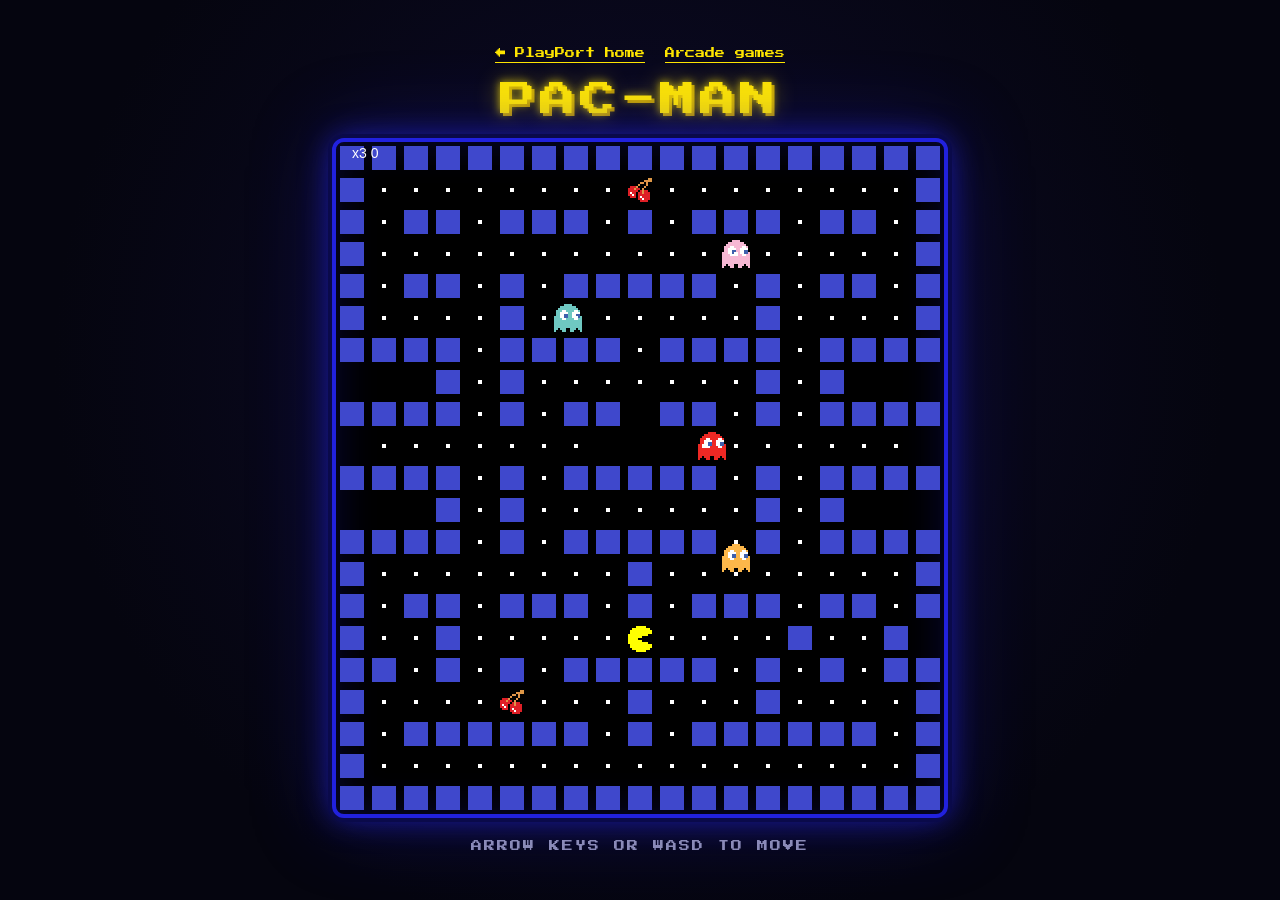
==== games/pacman/index.html @ d5c8c3d9 "Add Pac-Man with an Arcade category and same-tab navigation" ====
<!DOCTYPE html>
<html lang="en">
<head>
    <meta charset="UTF-8">
    <meta name="viewport" content="width=device-width, initial-scale=1.0">
    <title>Pac-Man</title>
    <link rel="stylesheet" href="pacman.css">
    <script src="pacman.js"></script>
</head>
<body>
<nav class="game-nav" aria-label="Game navigation"><a href="../../index.html">← PlayPort home</a><a href="../../arcade.html">Arcade games</a></nav>
    <canvas id="board"></canvas>
</body>
</html>
---- games/pacman/pacman.css ----
/* body {
  text-align: center;
}
*/

/* #board {
  background-color: black;
}
*/

/* ==========================================================================
   PAC-MAN STYLES
   Works with your existing HTML (just a <canvas id="board">).
   The title and controls hint are drawn with CSS, so no HTML changes needed.
   ========================================================================== */

/* Retro arcade font. If you're offline it falls back to monospace. */
@import url("https://fonts.googleapis.com/css2?family=Press+Start+2P&display=swap");

/* ----- Colors (change these to re-theme the whole page) ----- */
:root {
  --bg-dark: #05050f;
  --bg-mid: #0d0b2b;
  --maze-blue: #2121de;
  --pac-yellow: #ffe600;
  --text-dim: #8a8ab8;
}

/* ----- Page background and layout ----- */
* {
  box-sizing: border-box;
}

html {
  height: 100%;
}

body {
  margin: 0;
  min-height: 100%;
  padding: 24px 16px;

  /* Stack title, board, and hint vertically, centered on screen */
  display: flex;
  flex-direction: column;
  align-items: center;
  justify-content: center;
  gap: 20px;
  text-align: center;

  font-family: "Press Start 2P", "Courier New", monospace;
  color: #fff;

  /* Soft glow in the middle fading to near-black, plus a faint dot grid */
  background-color: var(--bg-dark);
  background-image:
    radial-gradient(circle at 50% 40%, var(--bg-mid) 0%, var(--bg-dark) 70%),
    radial-gradient(rgba(255, 255, 255, 0.06) 1px, transparent 1px);
  background-size:
    100% 100%,
    24px 24px;
  background-attachment: fixed;
}

/* ----- Title above the board ----- */
body::before {
  content: "PAC-MAN";
  font-size: clamp(22px, 4vw, 36px);
  letter-spacing: 4px;
  color: var(--pac-yellow);
  text-shadow:
    0 0 8px rgba(255, 230, 0, 0.8),
    0 0 24px rgba(255, 230, 0, 0.4),
    3px 3px 0 #b38f00;
}

/* ----- The game board ----- */
#board {
  background-color: black;
  display: block; /* removes the small gap browsers leave under a canvas */

  /* Shrinks the board to fit small windows while keeping its proportions */
  max-width: 100%;
  max-height: calc(100vh - 140px);
  width: auto;
  height: auto;

  /* Glowing blue arcade-cabinet frame */
  border: 4px solid var(--maze-blue);
  border-radius: 12px;
  box-shadow:
    0 0 0 4px #0a0a4a,
    0 0 30px rgba(33, 33, 222, 0.7),
    0 0 80px rgba(33, 33, 222, 0.35),
    inset 0 0 40px rgba(33, 33, 222, 0.25);
}

/* ----- Controls hint below the board ----- */
body::after {
  content: "ARROW KEYS OR WASD TO MOVE";
  font-size: clamp(8px, 1.4vw, 11px);
  letter-spacing: 2px;
  line-height: 1.6;
  color: var(--text-dim);
}

.game-nav { order:-1; display:flex; flex-wrap:wrap; justify-content:center; gap:20px; font-size:10px; line-height:1.8; }
.game-nav a { color:var(--pac-yellow); text-underline-offset:4px; }
#board { max-height:calc(100dvh - 210px); }
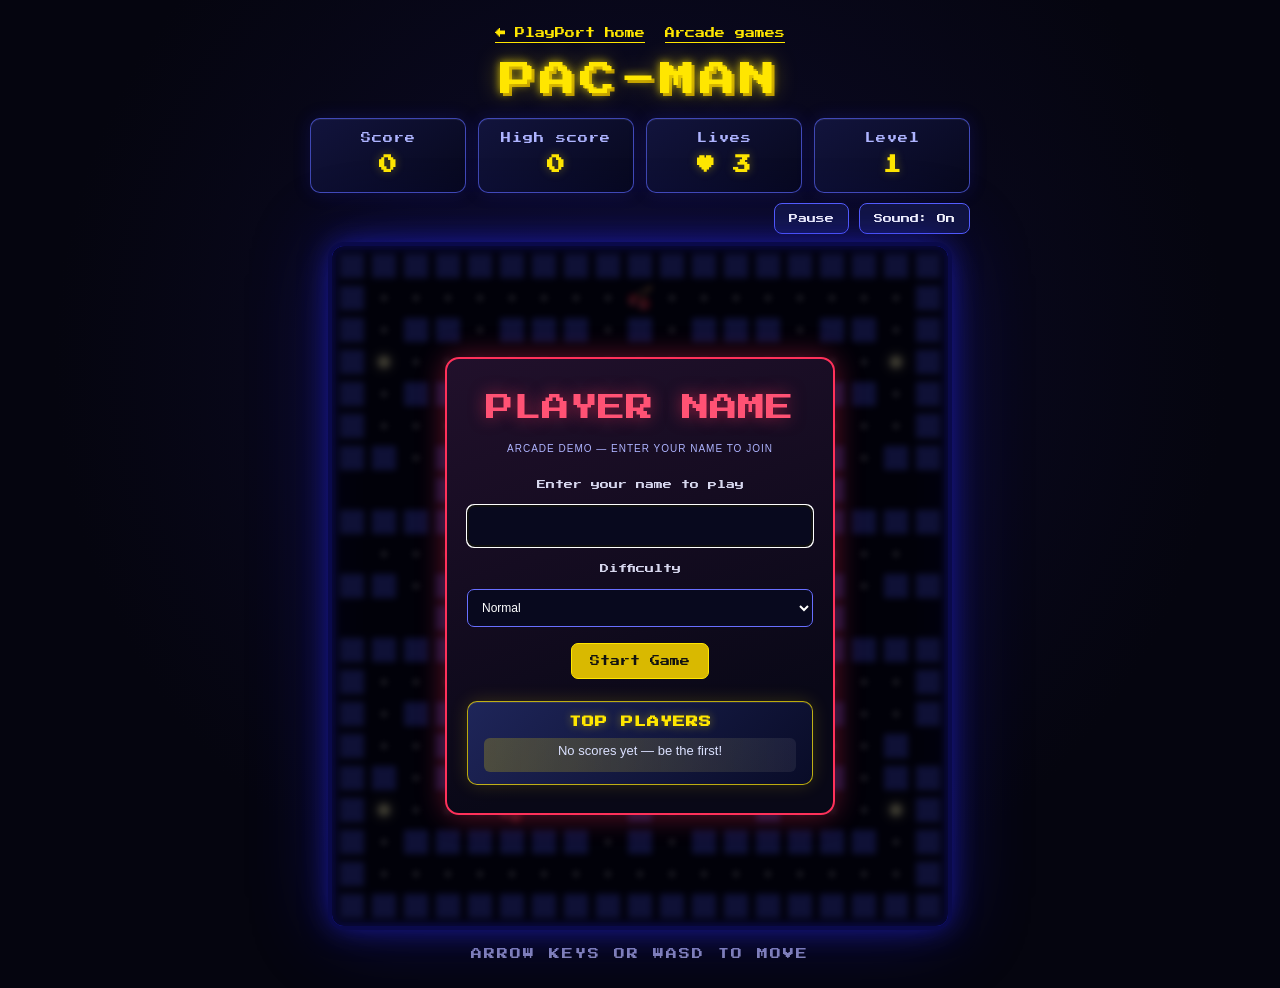
==== commit 821217b1: "Update Pac-Man to latest version with player setup, HUD, and audio" ====
--- a/games/pacman/index.html
+++ b/games/pacman/index.html
@@ -4,11 +4,75 @@
     <meta charset="UTF-8">
     <meta name="viewport" content="width=device-width, initial-scale=1.0">
     <title>Pac-Man</title>
-    <link rel="stylesheet" href="pacman.css">
-    <script src="pacman.js"></script>
+    <link rel="icon" href="data:image/svg+xml,%3Csvg xmlns='http://www.w3.org/2000/svg' viewBox='0 0 32 32'%3E%3Ccircle cx='16' cy='16' r='15' fill='%23ffe600'/%3E%3Cpath d='M16 16 30 8a16 16 0 0 0 0 16z' fill='%2305050f'/%3E%3C/svg%3E">
+    <link rel="stylesheet" href="pacman.css?v=20261026">
+    <script src="pacman-audio.js?v=20261026"></script>
+    <script src="pacman.js?v=20261026"></script>
 </head>
 <body>
-<nav class="game-nav" aria-label="Game navigation"><a href="../../index.html">← PlayPort home</a><a href="../../arcade.html">Arcade games</a></nav>
-    <canvas id="board"></canvas>
+    <nav class="playport-nav" aria-label="PlayPort navigation"><a href="../../index.html">← PlayPort home</a><a href="../../arcade.html">Arcade games</a></nav>
+    <main class="game-shell">
+        <section class="hud" aria-label="Game status">
+            <div class="hud-item"><span class="hud-label">Score</span><strong id="score">0</strong></div>
+            <div class="hud-item"><span class="hud-label">High score</span><strong id="high-score">0</strong></div>
+            <div class="hud-item"><span class="hud-label">Lives</span><strong id="lives">3</strong></div>
+            <div class="hud-item"><span class="hud-label">Level</span><strong id="level">1</strong></div>
+        </section>
+        <div class="game-controls">
+            <button id="pause-button" type="button">Pause</button>
+            <button id="sound-button" type="button" aria-pressed="true">Sound: On</button>
+        </div>
+        <div class="board-wrap">
+            <canvas id="board"></canvas>
+            <div id="start-screen" class="game-over start-screen" aria-live="polite">
+                <form id="start-form" class="game-over-card">
+                    <p class="game-over-kicker">PLAYER NAME</p>
+                    <p class="attract-hint">ARCADE DEMO — ENTER YOUR NAME TO JOIN</p>
+                    <label class="name-label" for="player-name">Enter your name to play</label>
+                    <input id="player-name" name="playerName" maxlength="16" autocomplete="nickname" required>
+                    <label class="name-label" for="difficulty">Difficulty</label>
+                    <select id="difficulty" name="difficulty">
+                        <option value="easy">Easy</option>
+                        <option value="normal" selected>Normal</option>
+                        <option value="hard">Hard</option>
+                    </select>
+                    <button class="start-button" type="submit">Start Game</button>
+                    <section class="leaderboard" aria-label="Top high scores">
+                        <h2>TOP PLAYERS</h2>
+                        <ol id="leaderboard-list"></ol>
+                    </section>
+                </form>
+            </div>
+            <div id="ready-overlay" class="ready-overlay" hidden>READY!</div>
+            <div id="intermission-overlay" class="game-over intermission-overlay" aria-live="polite" hidden>
+                <div class="game-over-card">
+                    <p class="game-over-kicker">COFFEE BREAK</p>
+                    <p id="intermission-caption" class="restart-hint">LEVEL COMPLETE</p>
+                    <div class="intermission-scene" aria-hidden="true"><span class="scene-pacman">●</span><span class="scene-ghost">●</span></div>
+                </div>
+            </div>
+            <div id="kill-screen" class="game-over kill-screen" aria-live="assertive" hidden>
+                <div class="game-over-card">
+                    <p class="game-over-kicker">LEVEL 256</p>
+                    <p class="final-score">MAZE CORRUPTION</p>
+                    <p class="restart-hint">The arcade cabinet has reached its infamous kill screen.</p>
+                </div>
+            </div>
+            <div id="game-over" class="game-over" aria-live="polite" hidden>
+                <div class="game-over-card">
+                    <p class="game-over-kicker">GAME OVER</p>
+                    <p class="final-score">Score <strong id="final-score">0</strong></p>
+                    <p class="restart-hint">Level <span id="final-level">1</span></p>
+                    <p class="restart-hint">Press any key to play again</p>
+                </div>
+            </div>
+        </div>
+        <nav class="touch-controls" aria-label="Touch movement controls">
+            <button type="button" data-direction="U" aria-label="Move up">▲</button>
+            <div><button type="button" data-direction="L" aria-label="Move left">◀</button><button type="button" data-direction="D" aria-label="Move down">▼</button><button type="button" data-direction="R" aria-label="Move right">▶</button></div>
+        </nav>
+    </main>
 </body>
 </html>
+
+
--- a/games/pacman/pacman.css
+++ b/games/pacman/pacman.css
@@ -104,6 +104,280 @@
   color: var(--text-dim);
 }
 
-.game-nav { order:-1; display:flex; flex-wrap:wrap; justify-content:center; gap:20px; font-size:10px; line-height:1.8; }
-.game-nav a { color:var(--pac-yellow); text-underline-offset:4px; }
-#board { max-height:calc(100dvh - 210px); }
+.game-shell {
+  width: min(100%, 660px);
+}
+
+.hud {
+  display: grid;
+  grid-template-columns: repeat(4, 1fr);
+  gap: 12px;
+  margin-bottom: 14px;
+}
+
+.game-controls {
+  display: flex;
+  justify-content: flex-end;
+  gap: 10px;
+  margin: -4px 0 12px;
+}
+
+.game-controls button {
+  padding: 10px 14px;
+  border: 1px solid #565fff;
+  border-radius: 8px;
+  background: #11143d;
+  color: #fff;
+  font: inherit;
+  font-size: 9px;
+  cursor: pointer;
+}
+
+.game-controls button:hover, .game-controls button:focus-visible {
+  outline: none;
+  border-color: var(--pac-yellow);
+  box-shadow: 0 0 12px rgba(255, 230, 0, 0.3);
+}
+
+
+.hud-item {
+  min-width: 0;
+  padding: 14px 10px;
+  border: 1px solid rgba(93, 105, 255, 0.65);
+  border-radius: 10px;
+  background: linear-gradient(145deg, rgba(18, 20, 62, 0.98), rgba(7, 8, 29, 0.98));
+  box-shadow: 0 0 18px rgba(33, 33, 222, 0.2), inset 0 1px rgba(255, 255, 255, 0.06);
+}
+
+.hud-label {
+  display: block;
+  margin-bottom: 10px;
+  color: #aeb4ff;
+  font-size: clamp(8px, 1.4vw, 10px);
+  letter-spacing: 1px;
+}
+
+.hud-item strong {
+  display: block;
+  color: var(--pac-yellow);
+  font-size: clamp(13px, 2vw, 18px);
+  line-height: 1.4;
+  text-shadow: 0 0 10px rgba(255, 230, 0, 0.35);
+}
+
+.board-wrap {
+  position: relative;
+  width: fit-content;
+  max-width: 100%;
+  margin: 0 auto;
+}
+
+#board {
+  max-width: 100%;
+}
+
+.game-over {
+  position: absolute;
+  inset: 0;
+  display: grid;
+  place-items: center;
+  padding: 20px;
+  border-radius: 12px;
+  background: rgba(2, 2, 12, 0.78);
+  backdrop-filter: blur(3px);
+}
+
+.game-over[hidden] {
+  display: none;
+}
+
+.game-over-card {
+  width: min(100%, 390px);
+  padding: 28px 20px;
+  border: 2px solid #ff315a;
+  border-radius: 14px;
+  background: linear-gradient(160deg, #21102b, #090817 78%);
+  box-shadow: 0 0 28px rgba(255, 49, 90, 0.4);
+}
+
+.name-label {
+  display: block;
+  margin: 0 0 12px;
+  color: #d7d7ee;
+  font-size: 9px;
+  line-height: 1.8;
+}
+
+#player-name {
+  width: 100%;
+  margin-bottom: 14px;
+  padding: 12px;
+  border: 1px solid #686fff;
+  border-radius: 7px;
+  background: #08091e;
+  color: #fff;
+  font: 14px sans-serif;
+  text-align: center;
+}
+
+#difficulty {
+  width: 100%;
+  margin: 0 0 16px;
+  padding: 10px;
+  border: 1px solid #686fff;
+  border-radius: 7px;
+  background: #08091e;
+  color: white;
+  font: 12px sans-serif;
+}
+
+.leaderboard {
+  margin-top: 22px;
+  padding: 14px 16px 12px;
+  border: 1px solid rgba(255, 230, 0, 0.72);
+  border-radius: 10px;
+  background: linear-gradient(135deg, rgba(31, 38, 91, 0.98), rgba(9, 12, 40, 0.98));
+  box-shadow: 0 0 18px rgba(255, 230, 0, 0.16), inset 0 1px rgba(255, 255, 255, 0.09);
+  text-align: left;
+}
+.leaderboard h2 {
+  margin: 0 0 10px;
+  color: #ffe600;
+  font-size: 12px;
+  letter-spacing: 1px;
+  text-align: center;
+  text-shadow: 0 0 10px rgba(255, 230, 0, 0.45);
+}
+.leaderboard ol {
+  display: grid;
+  gap: 5px;
+  margin: 0;
+  padding: 0;
+  list-style: none;
+  counter-reset: leaderboard;
+  color: #fff;
+  font: 14px/1.4 Arial, sans-serif;
+}
+.leaderboard li {
+  counter-increment: leaderboard;
+  display: grid;
+  grid-template-columns: 28px minmax(0, 1fr) auto;
+  align-items: center;
+  gap: 8px;
+  min-height: 34px;
+  padding: 4px 9px;
+  border-radius: 6px;
+  background: rgba(255, 255, 255, 0.07);
+}
+.leaderboard li::before {
+  content: counter(leaderboard);
+  color: #ffe600;
+  font-weight: 800;
+  text-align: center;
+}
+.leaderboard li:first-child {
+  background: linear-gradient(90deg, rgba(255, 230, 0, 0.22), rgba(255, 255, 255, 0.07));
+}
+.leaderboard li:first-child::before { color: #fff2a1; }
+.leaderboard-name { overflow: hidden; text-overflow: ellipsis; white-space: nowrap; }
+.leaderboard-score { color: #ffe600; font-size: 15px; font-variant-numeric: tabular-nums; }
+.leaderboard .leaderboard-empty {
+  display: block;
+  color: #dbe1ff;
+  font-size: 13px;
+  text-align: center;
+}
+.leaderboard .leaderboard-empty::before { content: none; }
+
+.attract-hint { margin: -12px 0 20px; color: #aeb4ff; font: 10px/1.6 Arial, sans-serif; letter-spacing: 1px; }
+.intermission-overlay { z-index: 4; }
+.intermission-overlay .game-over-card { border-color: #ffe600; }
+.intermission-scene { position: relative; height: 58px; margin-top: 18px; overflow: hidden; }
+.intermission-scene span { position: absolute; top: 4px; font: 38px/1 Arial, sans-serif; }
+.scene-pacman { left: 0; color: #ffe600; animation: scene-pacman 2.4s linear infinite; }
+.scene-ghost { left: 0; color: #ff315a; animation: scene-ghost 2.4s linear infinite; }
+@keyframes scene-pacman { 0% { transform: translateX(10px) rotate(0); } 50% { transform: translateX(290px) rotate(0); } 51% { transform: translateX(290px) rotate(180deg); } 100% { transform: translateX(10px) rotate(180deg); } }
+@keyframes scene-ghost { 0% { transform: translateX(280px); } 50% { transform: translateX(12px); } 100% { transform: translateX(280px); } }
+.kill-screen { z-index: 5; background: rgba(3, 0, 8, 0.9); animation: kill-pulse .28s steps(2, end) infinite; }
+.kill-screen .game-over-card { border-color: #ff315a; box-shadow: 0 0 34px #ff315a; }
+@keyframes kill-pulse { 50% { background: rgba(22, 0, 32, 0.96); } }
+
+.ready-overlay {
+  position: absolute;
+  z-index: 2;
+  inset: 0;
+  display: grid;
+  place-items: center;
+  color: #ffe600;
+  font-size: clamp(18px, 5vw, 34px);
+  text-shadow: 0 0 16px #ffe600;
+  pointer-events: none;
+}
+.ready-overlay[hidden] { display: none; }
+.board-wrap.flash-life { animation: life-flash .35s ease-in-out 3; }
+.board-wrap.flash-level { animation: level-flash .45s ease-in-out 3; }
+@keyframes life-flash { 50% { filter: brightness(2.8) sepia(1) hue-rotate(300deg); } }
+@keyframes level-flash { 50% { filter: brightness(2.2) hue-rotate(70deg); } }
+
+.touch-controls { display: none; margin: 14px auto 0; width: 150px; }
+.touch-controls > button { margin-bottom: 4px; }
+.touch-controls div { display: flex; justify-content: space-between; }
+.touch-controls button {
+  width: 46px; height: 42px; border: 1px solid #686fff; border-radius: 9px;
+  background: #11143d; color: white; font-size: 20px; touch-action: none;
+}
+
+.start-button {
+  padding: 12px 18px;
+  border: 1px solid #ffe600;
+  border-radius: 7px;
+  background: #d9b900;
+  color: #111;
+  font: inherit;
+  font-size: 10px;
+  cursor: pointer;
+}
+
+.start-button:hover, .start-button:focus-visible {
+  background: #ffe600;
+  outline: 2px solid white;
+}
+
+.game-over-kicker {
+  margin: 0 0 24px;
+  color: #ff5274;
+  font-size: clamp(18px, 4vw, 28px);
+  line-height: 1.5;
+  text-shadow: 0 0 16px rgba(255, 49, 90, 0.55);
+}
+
+.final-score {
+  margin: 0 0 24px;
+  color: #d7d7ee;
+  font-size: 12px;
+  line-height: 2;
+}
+
+.final-score strong {
+  display: block;
+  color: var(--pac-yellow);
+  font-size: 22px;
+}
+
+.restart-hint {
+  margin: 0;
+  color: #b8b8d2;
+  font-size: 9px;
+  line-height: 1.8;
+}
+
+@media (max-width: 520px) {
+  body { padding: 16px 10px; gap: 14px; }
+  .hud { grid-template-columns: repeat(2, 1fr); gap: 7px; margin-bottom: 10px; }
+  .hud-item { padding: 11px 5px; }
+  .touch-controls { display: block; }
+}
+
+/* Navigation back to the PlayPort game library. */
+.playport-nav { order:-1; display:flex; flex-wrap:wrap; justify-content:center; gap:20px; font-size:10px; line-height:1.8; }
+.playport-nav a { color:var(--pac-yellow); text-underline-offset:4px; }
